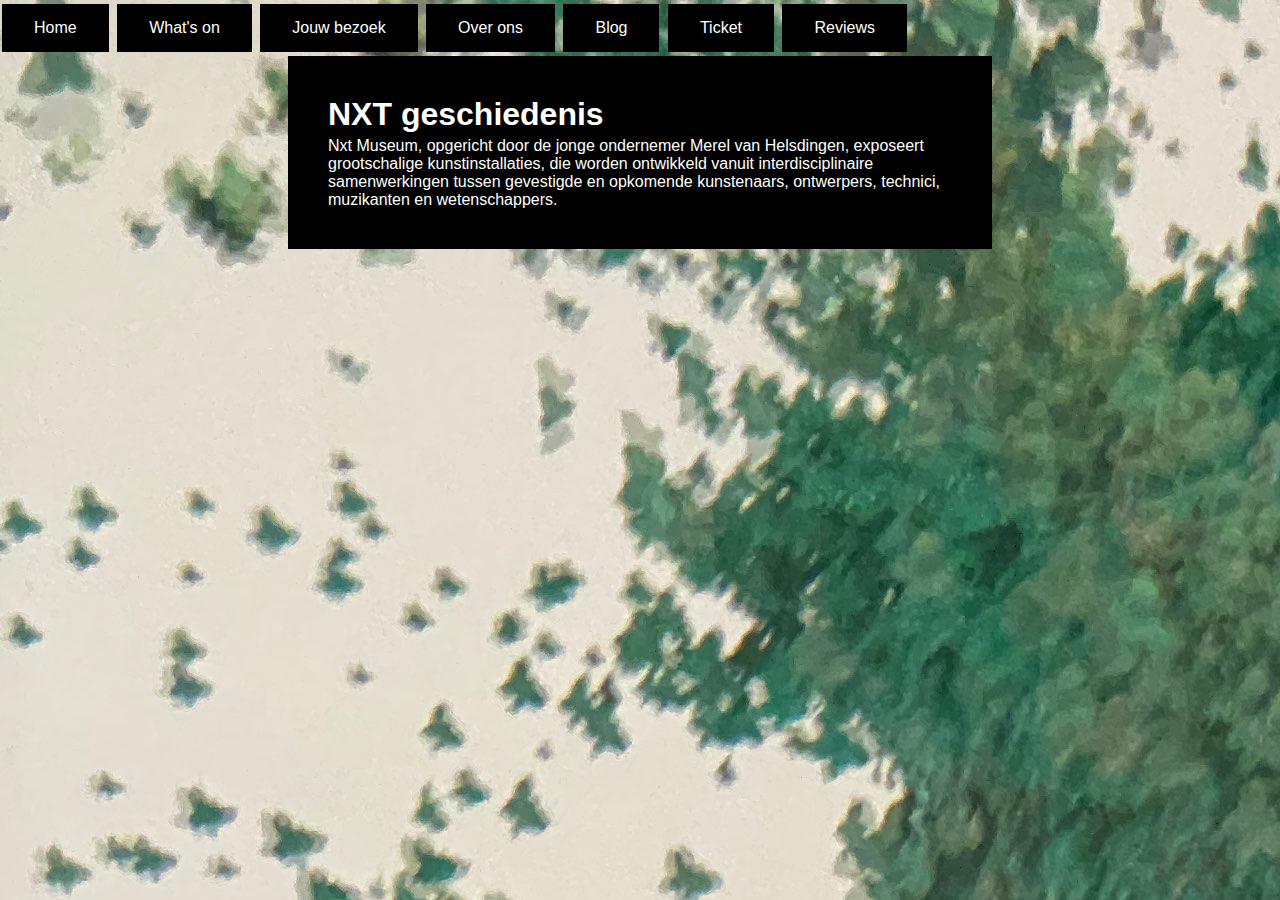
==== Geschiedenis.html @ 0b9d0540 "geschiedenis" ====
<!DOCTYPE html>
<html lang="nl">
<head>
    <link rel="stylesheet" href="css/style.css">
    <title>NXT Museum</title>
</head>
<style>
    .button {
      background-color: #000000;
      border: none;
      color: white;
      padding: 15px 32px;
      text-align: center;
      text-decoration: none;
      display: inline-block;
      font-size: 16px;
      margin: 4px 2px;
      cursor: pointer;
    }
    </style>
<style>
body {
    background-image: url("img/IMG_0360.jpg");
}
</style>
<body>
    <div>
    <a href="index.html" class="button">Home</a>
    <a href="" class="button">What's on</a>
    <a href="" class="button">Jouw bezoek</a>
    <a href="" class="button">Over ons</a> 
    <a href="" class="button">Blog</a>
    <a href="" class="button">Ticket</a>
    <a href="Reviews.html" class="button">Reviews</a>
    </div>
    <article>
        <h1> NXT geschiedenis</h1>
        <p>
        Nxt Museum, opgericht door de jonge ondernemer Merel van Helsdingen,
         exposeert grootschalige kunstinstallaties, 
         die worden ontwikkeld vanuit interdisciplinaire samenwerkingen tussen gevestigde en opkomende kunstenaars, 
         ontwerpers, technici, muzikanten en wetenschappers.
        
        </p>

    </article>
    
</body>
</html>
---- css/style.css ----
*{
    padding: 0;
    margin: 0;
    box-sizing: border-box;
}

body{
    font-size: size 40px ;
    font-family: sans-serif;
}

h1{
    font: size 20px ;    
    font-family: sans-serif;
    margin: bottom ; 
    border: bottom ; 
    border-bottom: 4px solid rgb(0, 0, 0);
}

article{
    width: 55%;   
    background: rgb(0, 0, 0) ;
    margin: 0 auto;
    padding: 40px;
    color: white;
}

button{
    background-color: #04AA6D; /* Green */
    border: none;
    color: white;
    padding: 15px 32px;
    text-align: center;
    text-decoration: none;
    display: inline-block;
    font-size: 16px;
}

figure{
    margin-bottom: ;
}

img{
    width: 40%;
    border-radius: 5px;
}

p{
    margin-bottom: ;
}

figcaption{
    font-size: ;
    font-style: ;
}
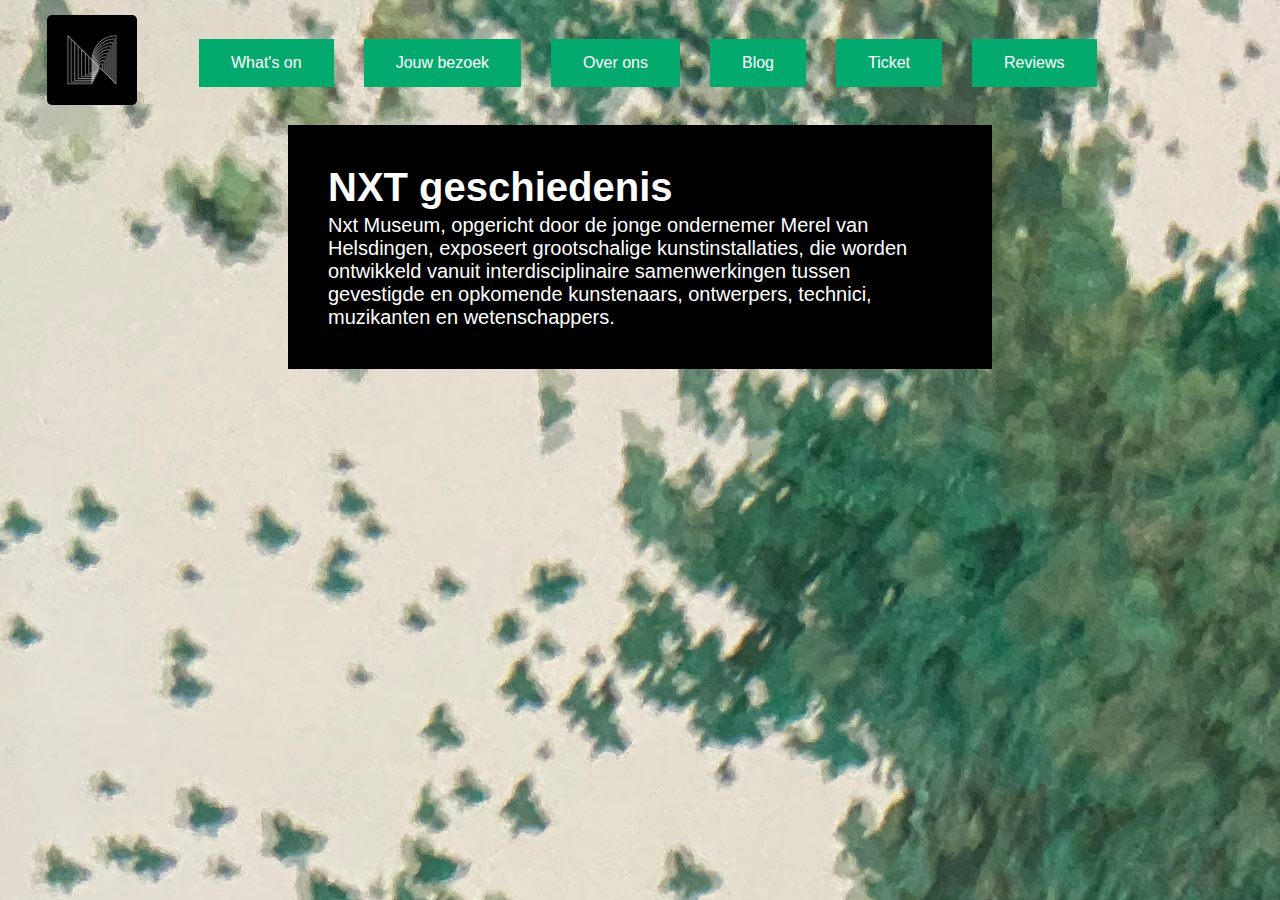
==== commit cfda3dbd: "¨message¨" ====
--- a/Geschiedenis.html
+++ b/Geschiedenis.html
@@ -5,34 +5,22 @@
     <title>NXT Museum</title>
 </head>
 <style>
-    .button {
-      background-color: #000000;
-      border: none;
-      color: white;
-      padding: 15px 32px;
-      text-align: center;
-      text-decoration: none;
-      display: inline-block;
-      font-size: 16px;
-      margin: 4px 2px;
-      cursor: pointer;
-    }
-    </style>
-<style>
 body {
     background-image: url("img/IMG_0360.jpg");
 }
 </style>
 <body>
-    <div>
-    <a href="index.html" class="button">Home</a>
+    <nav>
+    <a href="index.html"><img src="img/unnamed.png" class="logoimg" alt="logo"></a>
+    <section>
     <a href="" class="button">What's on</a>
     <a href="" class="button">Jouw bezoek</a>
     <a href="" class="button">Over ons</a> 
     <a href="" class="button">Blog</a>
     <a href="" class="button">Ticket</a>
     <a href="Reviews.html" class="button">Reviews</a>
-    </div>
+    </section>
+    </nav>
     <article>
         <h1> NXT geschiedenis</h1>
         <p>
--- a/css/style.css
+++ b/css/style.css
@@ -5,7 +5,7 @@
 }
 
 body{
-    font-size: size 40px ;
+    font-size: 20px ;
     font-family: sans-serif;
 }
 
@@ -25,31 +25,53 @@
     color: white;
 }
 
-button{
+.button{
     background-color: #04AA6D; /* Green */
     border: none;
     color: white;
-    padding: 15px 32px;
     text-align: center;
     text-decoration: none;
     display: inline-block;
     font-size: 16px;
 }
+.button:hover{
+    background-color: pink;
+}
 
 figure{
-    margin-bottom: ;
+    /* margin-bottom: ; */
 }
 
 img{
-    width: 40%;
+    width: 10%;
     border-radius: 5px;
 }
+.logoimg
+{
+    width: 90px;
+    height: 90px;
+}
 
+nav {
+    display: flex;
+    align-content: center;
+    flex-wrap: wrap;
+}
+nav section{
+    display: flex;
+    align-content: center;
+    flex-wrap: wrap;
+}
+nav a{
+    margin: 0px 15px;
+    padding: 15px 32px;
+    
+}
 p{
-    margin-bottom: ;
+    /* margin-bottom: ; */
 }
 
 figcaption{
-    font-size: ;
-    font-style: ;
+    /* font-size: ;
+    font-style: ; */
 }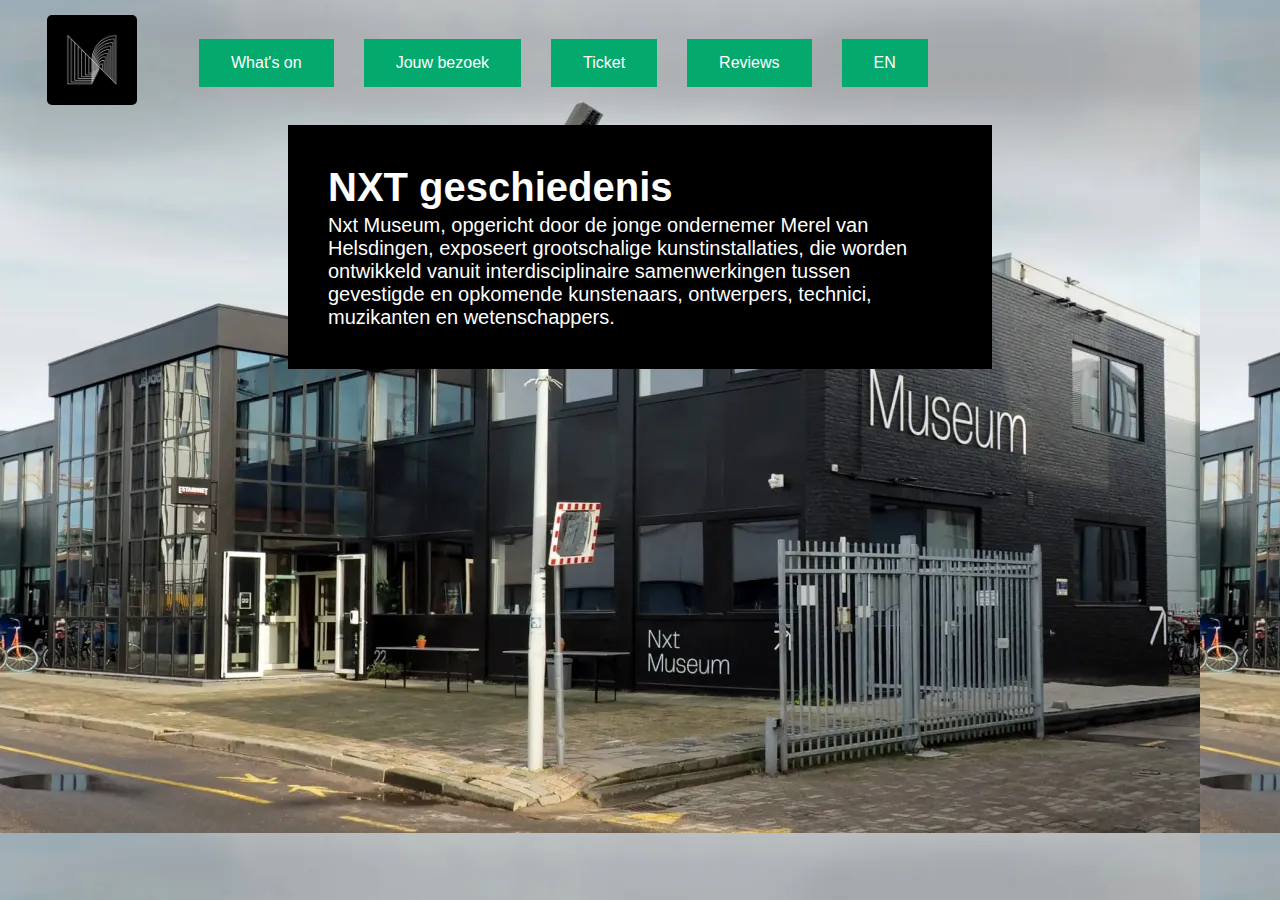
==== commit c46f6d73: "museum" ====
--- a/Geschiedenis.html
+++ b/Geschiedenis.html
@@ -6,19 +6,18 @@
 </head>
 <style>
 body {
-    background-image: url("img/IMG_0360.jpg");
+    background-image: url("img/nxt-museum-amsterdam.jpg");
 }
 </style>
 <body>
     <nav>
     <a href="index.html"><img src="img/unnamed.png" class="logoimg" alt="logo"></a>
     <section>
-    <a href="" class="button">What's on</a>
-    <a href="" class="button">Jouw bezoek</a>
-    <a href="" class="button">Over ons</a> 
-    <a href="" class="button">Blog</a>
-    <a href="" class="button">Ticket</a>
+    <a href="WhatsOn.html" class="button">What's on</a>
+    <a href="JouwBezoek.html" class="button">Jouw bezoek</a>
+    <a href="Tickets.html" class="button">Ticket</a>
     <a href="Reviews.html" class="button">Reviews</a>
+    <a href="History.html" class="button">EN</a>
     </section>
     </nav>
     <article>
--- a/css/style.css
+++ b/css/style.css
@@ -43,8 +43,9 @@
 }
 
 img{
-    width: 10%;
+    width: 100%;
     border-radius: 5px;
+    transition: 0.2s transform;
 }
 .logoimg
 {
